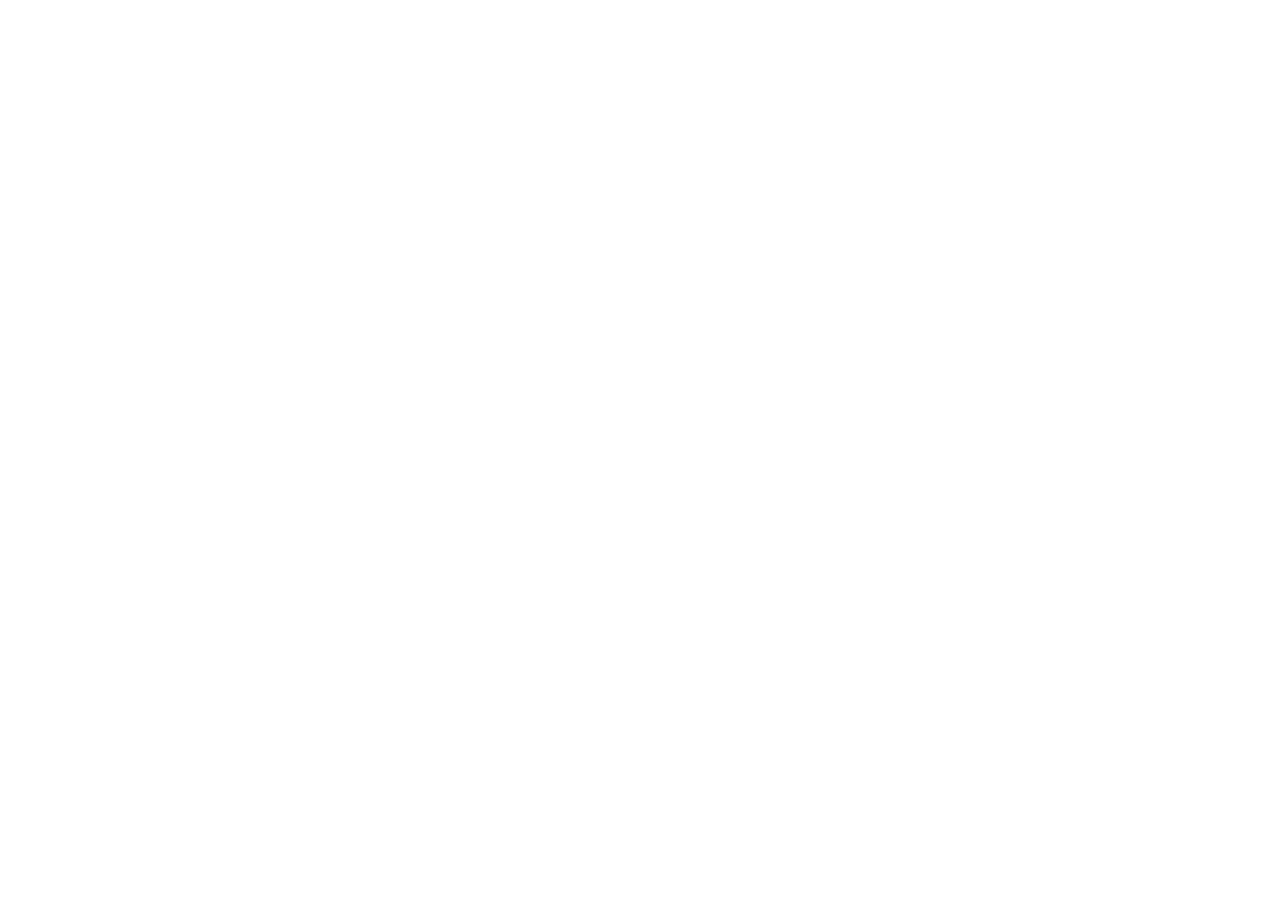
==== index.html @ 3658fbe2 "Начал second-test-case" ====
<!doctype html>
<html lang="en">
	<head>
		<meta charset="UTF-8" />
		<meta name="viewport" content="width=device-width, initial-scale=1.0" />
		<link rel="stylesheet" href="style.css" />
		<script src="app.js" defer></script>
		<title>Счетчик</title>
	</head>
	<body>
		<main></main>
	</body>
</html>
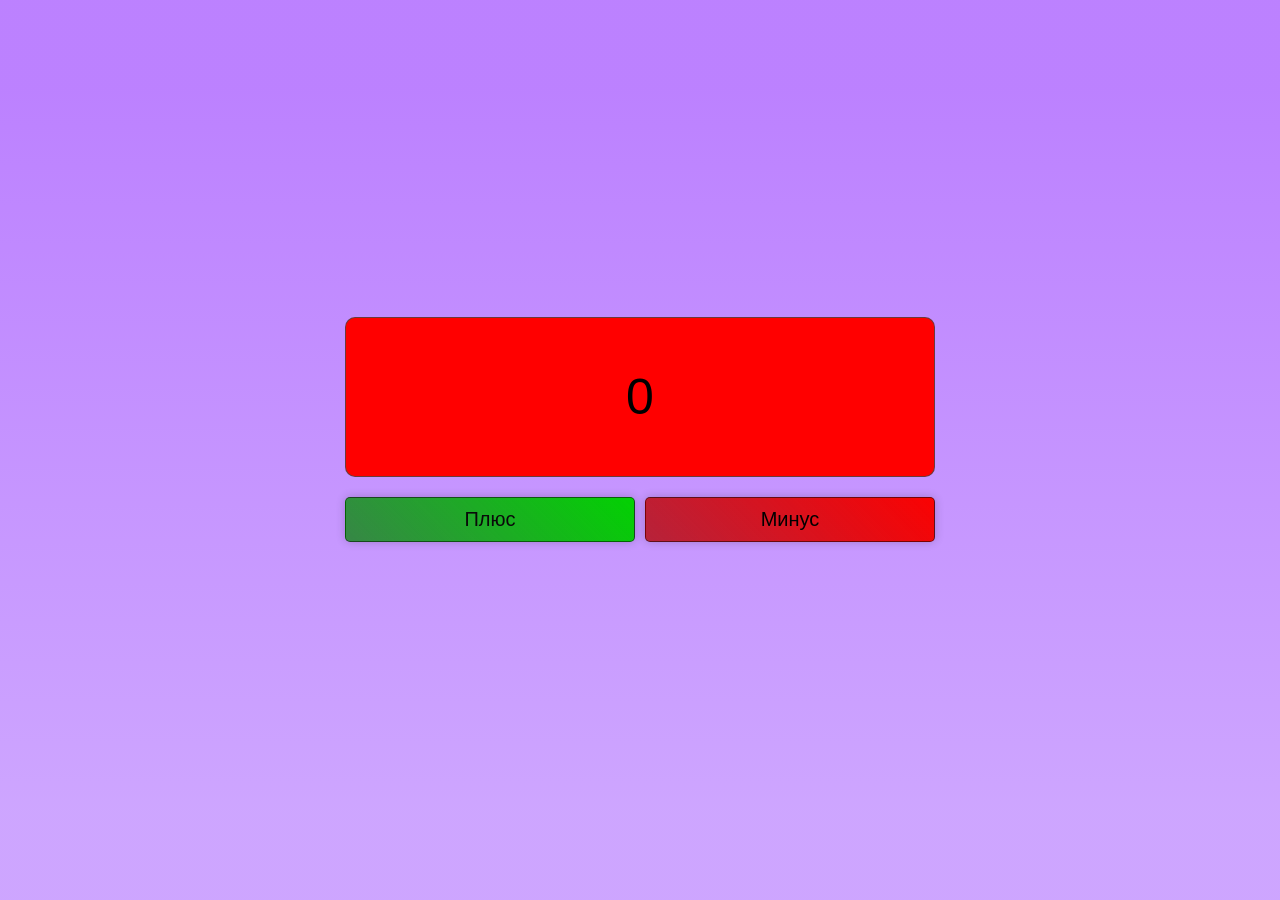
==== commit 14a626ca: "Закончил second-test-case" ====
--- a/index.html
+++ b/index.html
@@ -8,6 +8,19 @@
 		<title>Счетчик</title>
 	</head>
 	<body>
-		<main></main>
+		<main>
+			<section class="counter-wrapper">
+				<div id="counter-container" class="counter-container">
+					<span id="output" class="counter"></span>
+				</div>
+				<div class="buttons">
+					<button id="increment" class="increment">Плюс</button>
+					<button id="decrement" class="decrement">Минус</button>
+				</div>
+				<div id="message-container" class="message-container closed">
+					<p id="message" class="message">Вы достигли экстремального значения!</p>
+				</div>
+			</section>
+		</main>
 	</body>
 </html>
--- a/style.css
+++ b/style.css
@@ -0,0 +1,118 @@
+* {
+	margin: 0;
+	padding: 0;
+	box-sizing: border-box;
+}
+
+html {
+	background: linear-gradient(to bottom, #ab61ffcb 10%, #bf8bffc5 90%);
+}
+
+.counter-wrapper {
+	padding: 20px 50px 20px 50px;
+	width: 100%;
+	height: 100vh;
+	display: flex;
+	gap: 20px;
+	flex-direction: column;
+	justify-content: center;
+	align-items: center;
+}
+
+.counter-container {
+	margin: 0 auto;
+	text-align: center;
+	width: 50%;
+	padding: 50px 50px 50px 50px;
+	border: 1px solid rgba(73, 73, 73, 0.801);
+	border-radius: 10px;
+	background-color: red;
+	transition: color 0.5s ease-in-out;
+}
+
+.counter {
+	font-size: 50px;
+	font-family: "Gill Sans", "Gill Sans MT", Calibri, "Trebuchet MS", sans-serif;
+}
+
+.buttons {
+	width: 50%;
+
+	display: flex;
+	gap: 10px;
+}
+
+.increment {
+	width: 100%;
+	transition: all 0.1s ease-in-out;
+
+	color: rgb(10, 10, 10);
+	background: linear-gradient(45deg, rgba(0, 128, 0, 0.726), rgb(2, 209, 2));
+}
+
+.increment:hover {
+	transform: scale(1.02);
+	transition: all 0.1s ease-in-out;
+	background: linear-gradient(45deg, rgb(0, 128, 0), rgb(2, 209, 2));
+}
+
+.increment:active {
+	transform: scale(0.98) translateY(1px);
+}
+
+.decrement {
+	width: 100%;
+	transition: all 0.1s ease-in-out;
+
+	background: linear-gradient(45deg, rgba(177, 0, 0, 0.774), rgb(250, 2, 2));
+}
+
+.decrement:hover {
+	transform: scale(1.02);
+	transition: all 0.1s ease-in-out;
+	background: linear-gradient(45deg, rgb(136, 1, 1), rgb(250, 2, 2));
+}
+
+.decrement:active {
+	transform: scale(0.98) translateY(1px);
+}
+
+.disabled {
+	opacity: 0.5;
+	pointer-events: none;
+	cursor: not-allowed;
+}
+
+.message-container {
+	text-align: center;
+	margin: 0 auto;
+	padding: 10px 10px 10px 10px;
+	border: 1px solid rgba(0, 0, 0, 0.507);
+	border-radius: 5px;
+	background-color: rgba(230, 230, 230, 0.705);
+	transition: all 0.2s ease-in-out;
+
+	height: auto;
+	opacity: 1;
+}
+
+.message {
+	color: red;
+	font-weight: 200;
+	font-family: "Gill Sans", "Gill Sans MT", Calibri, "Trebuchet MS", sans-serif;
+}
+
+.closed {
+	opacity: 0;
+	transition: all 0.2s ease-in-out;
+	font-size: 0;
+}
+
+button {
+	padding: 10px 20px 10px 20px;
+	cursor: pointer;
+	border: 1px solid rgba(0, 0, 0, 0.507);
+	border-radius: 5px;
+	font-size: 20px;
+	box-shadow: 0 0 10px rgba(0, 0, 0, 0.2);
+}
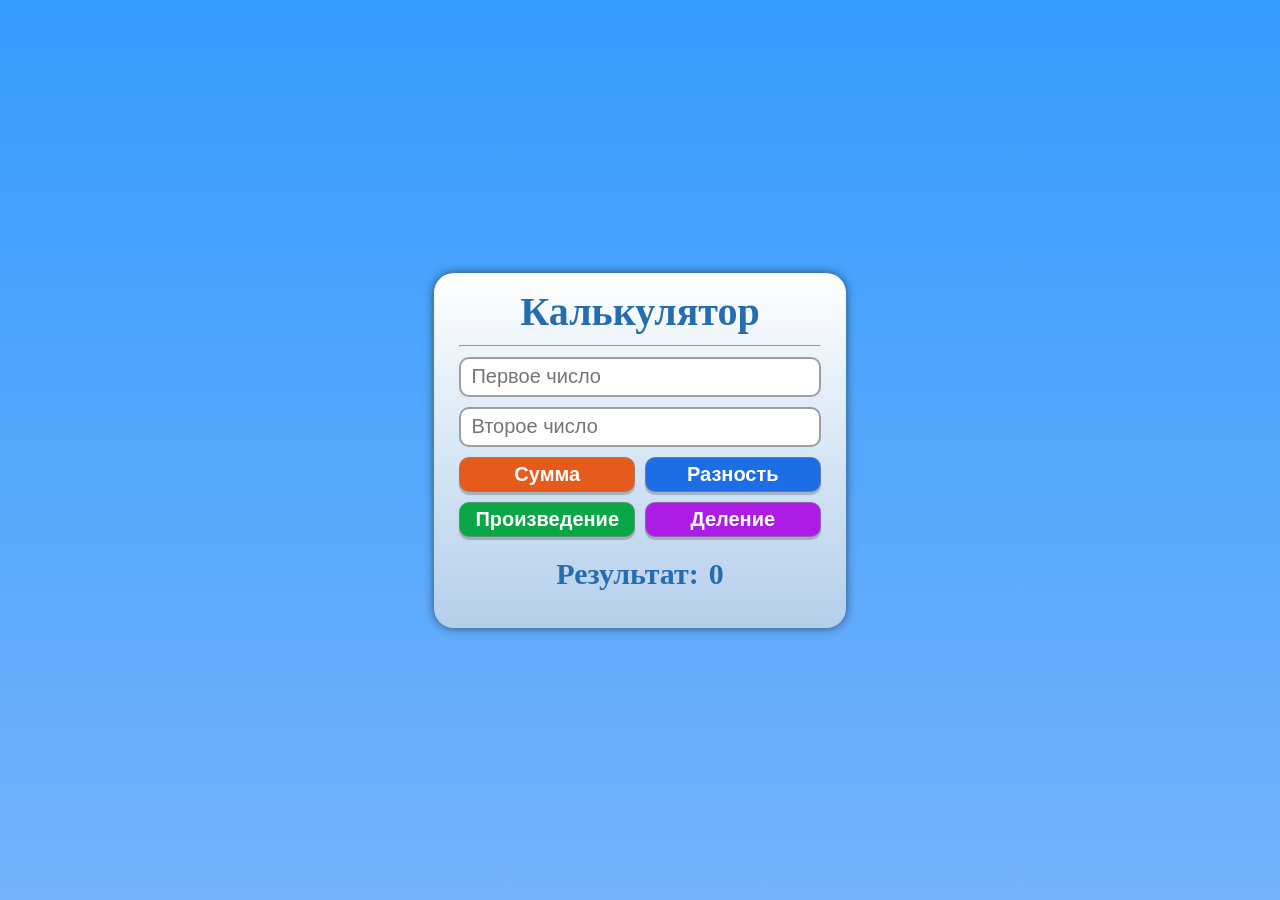
==== commit f31785ae: "Закончил fourth-test-case" ====
--- a/index.html
+++ b/index.html
@@ -1,26 +1,38 @@
 <!doctype html>
-<html lang="en">
+<html lang="ru">
 	<head>
 		<meta charset="UTF-8" />
 		<meta name="viewport" content="width=device-width, initial-scale=1.0" />
 		<link rel="stylesheet" href="style.css" />
 		<script src="app.js" defer></script>
-		<title>Счетчик</title>
+		<title>Калькулятор</title>
 	</head>
 	<body>
-		<main>
-			<section class="counter-wrapper">
-				<div id="counter-container" class="counter-container">
-					<span id="output" class="counter"></span>
+		<main class="card">
+			<h1 class="card-title">Калькулятор</h1>
+			<hr />
+			<div class="card-inputs_container">
+				<input class="card-input" id="firstNumber" placeholder="Первое число" />
+				<input class="card-input" id="secondNumber" placeholder="Второе число" />
+			</div>
+			<div class="card-buttons_container">
+				<button class="card-button" id="plus">Cумма</button>
+				<button class="card-button" id="minus">Разность</button>
+				<button class="card-button" id="multiply">Произведение</button>
+				<button class="card-button" id="divide">Деление</button>
+			</div>
+			<div class="card-result_container">
+				<div class="card-result_text">
+					<p class="card-result_title">Результат:</p>
+					<span class="card-result" id="result">0</span>
 				</div>
-				<div class="buttons">
-					<button id="increment" class="increment">Плюс</button>
-					<button id="decrement" class="decrement">Минус</button>
+
+				<div class="card-error_container hidden" id="error-container">
+					<hr />
+
+					<span id="error" class="card-error"></span>
 				</div>
-				<div id="message-container" class="message-container closed">
-					<p id="message" class="message">Вы достигли экстремального значения!</p>
-				</div>
-			</section>
+			</div>
 		</main>
 	</body>
 </html>
--- a/style.css
+++ b/style.css
@@ -4,115 +4,161 @@
 	box-sizing: border-box;
 }
 
-html {
-	background: linear-gradient(to bottom, #ab61ffcb 10%, #bf8bffc5 90%);
-}
-
-.counter-wrapper {
-	padding: 20px 50px 20px 50px;
-	width: 100%;
-	height: 100vh;
+body {
+	background: linear-gradient(360deg, #0074f88c, #349cfd);
 	display: flex;
-	gap: 20px;
 	flex-direction: column;
 	justify-content: center;
 	align-items: center;
+	height: 100vh;
 }
 
-.counter-container {
-	margin: 0 auto;
-	text-align: center;
-	width: 50%;
-	padding: 50px 50px 50px 50px;
-	border: 1px solid rgba(73, 73, 73, 0.801);
-	border-radius: 10px;
-	background-color: red;
-	transition: color 0.5s ease-in-out;
-}
-
-.counter {
-	font-size: 50px;
-	font-family: "Gill Sans", "Gill Sans MT", Calibri, "Trebuchet MS", sans-serif;
-}
-
-.buttons {
-	width: 50%;
-
+.card {
+	background: linear-gradient(to bottom, #ffff, #e2e2e2a6);
+	padding: 15px 25px 15px 25px;
+	border-radius: 20px;
+	box-shadow: 0 0 10px 0 #1414149c;
 	display: flex;
+	flex-direction: column;
+	justify-content: center;
+	align-items: center;
 	gap: 10px;
 }
 
-.increment {
-	width: 100%;
-	transition: all 0.1s ease-in-out;
-
-	color: rgb(10, 10, 10);
-	background: linear-gradient(45deg, rgba(0, 128, 0, 0.726), rgb(2, 209, 2));
+.card-title {
+	text-align: center;
+	font-size: 40px;
+	color: #266daf;
 }
 
-.increment:hover {
-	transform: scale(1.02);
-	transition: all 0.1s ease-in-out;
-	background: linear-gradient(45deg, rgb(0, 128, 0), rgb(2, 209, 2));
+hr {
+	background-color: #1414149c;
+	height: 2px;
+	width: 100%;
 }
 
-.increment:active {
-	transform: scale(0.98) translateY(1px);
+.card-inputs_container {
+	display: flex;
+	flex-direction: column;
+	justify-content: center;
+	align-items: center;
+	gap: 10px;
+	width: 100%;
 }
 
-.decrement {
+.card-input {
 	width: 100%;
-	transition: all 0.1s ease-in-out;
-
-	background: linear-gradient(45deg, rgba(177, 0, 0, 0.774), rgb(250, 2, 2));
+	height: 40px;
+	border-radius: 10px;
+	border: 2px solid #6161619c;
+	padding: 10px;
+	font-size: 20px;
 }
 
-.decrement:hover {
-	transform: scale(1.02);
-	transition: all 0.1s ease-in-out;
-	background: linear-gradient(45deg, rgb(136, 1, 1), rgb(250, 2, 2));
+.card-input:focus-visible {
+	outline: none;
 }
 
-.decrement:active {
-	transform: scale(0.98) translateY(1px);
+input::-webkit-outer-spin-button,
+input::-webkit-inner-spin-button {
+	-webkit-appearance: none;
+	margin: 0;
 }
 
-.disabled {
-	opacity: 0.5;
-	pointer-events: none;
-	cursor: not-allowed;
+.card-buttons_container {
+	display: grid;
+	grid-template-columns: 2fr 2fr;
+	gap: 10px;
 }
 
-.message-container {
-	text-align: center;
-	margin: 0 auto;
-	padding: 10px 10px 10px 10px;
-	border: 1px solid rgba(0, 0, 0, 0.507);
-	border-radius: 5px;
-	background-color: rgba(230, 230, 230, 0.705);
+.card-button {
+	border-radius: 10px;
+	border: 1px solid #8a8a8a9c;
+	font-size: 20px;
+	cursor: pointer;
+	padding: 5px 15px 5px 15px;
+	box-shadow: 0 3px 1px 0px #1414143a;
+	color: white;
+	font-weight: 700;
 	transition: all 0.2s ease-in-out;
-
-	height: auto;
-	opacity: 1;
 }
 
-.message {
-	color: red;
-	font-weight: 200;
-	font-family: "Gill Sans", "Gill Sans MT", Calibri, "Trebuchet MS", sans-serif;
+.card-button:hover {
+	transition: all 0.2s ease-in-out;
+	transform: scale(1.02);
 }
 
-.closed {
-	opacity: 0;
+.card-button:active {
 	transition: all 0.2s ease-in-out;
-	font-size: 0;
+	transform: scale(0.98);
 }
 
-button {
-	padding: 10px 20px 10px 20px;
-	cursor: pointer;
-	border: 1px solid rgba(0, 0, 0, 0.507);
-	border-radius: 5px;
+#plus {
+	background-color: #e65b1c;
+}
+
+#minus {
+	background-color: #1c6de6;
+}
+
+#multiply {
+	background-color: #09a745;
+}
+
+#divide {
+	background-color: #ad1ce6;
+}
+
+.card-result_container {
+	display: flex;
+	flex-direction: column;
+	justify-content: center;
+	align-items: center;
+	gap: 10px;
+	width: 100%;
+	border-radius: 10px;
+	padding: 10px;
+}
+
+.card-result_text {
+	display: flex;
+	align-items: center;
+	justify-items: center;
+	gap: 10px;
+}
+
+.card-result_title {
+	text-align: center;
+	font-size: 30px;
+	color: #266daf;
+	font-weight: 700;
+}
+
+.card-result {
+	font-size: 30px;
+	font-weight: 700;
+	color: #266daf;
+}
+
+.card-error_container {
+	width: 100%;
+	text-align: center;
+	transition: all 0.2s ease-in-out;
+	transform: translateY(0px);
+}
+
+.card-error_text {
+	margin-top: 10px;
+}
+
+.card-error {
 	font-size: 20px;
-	box-shadow: 0 0 10px rgba(0, 0, 0, 0.2);
+	color: red;
+	font-weight: 700;
 }
+
+.hidden {
+	opacity: 0;
+	transform: translateY(-5px);
+	transition: all 0.2s ease-in-out;
+}
